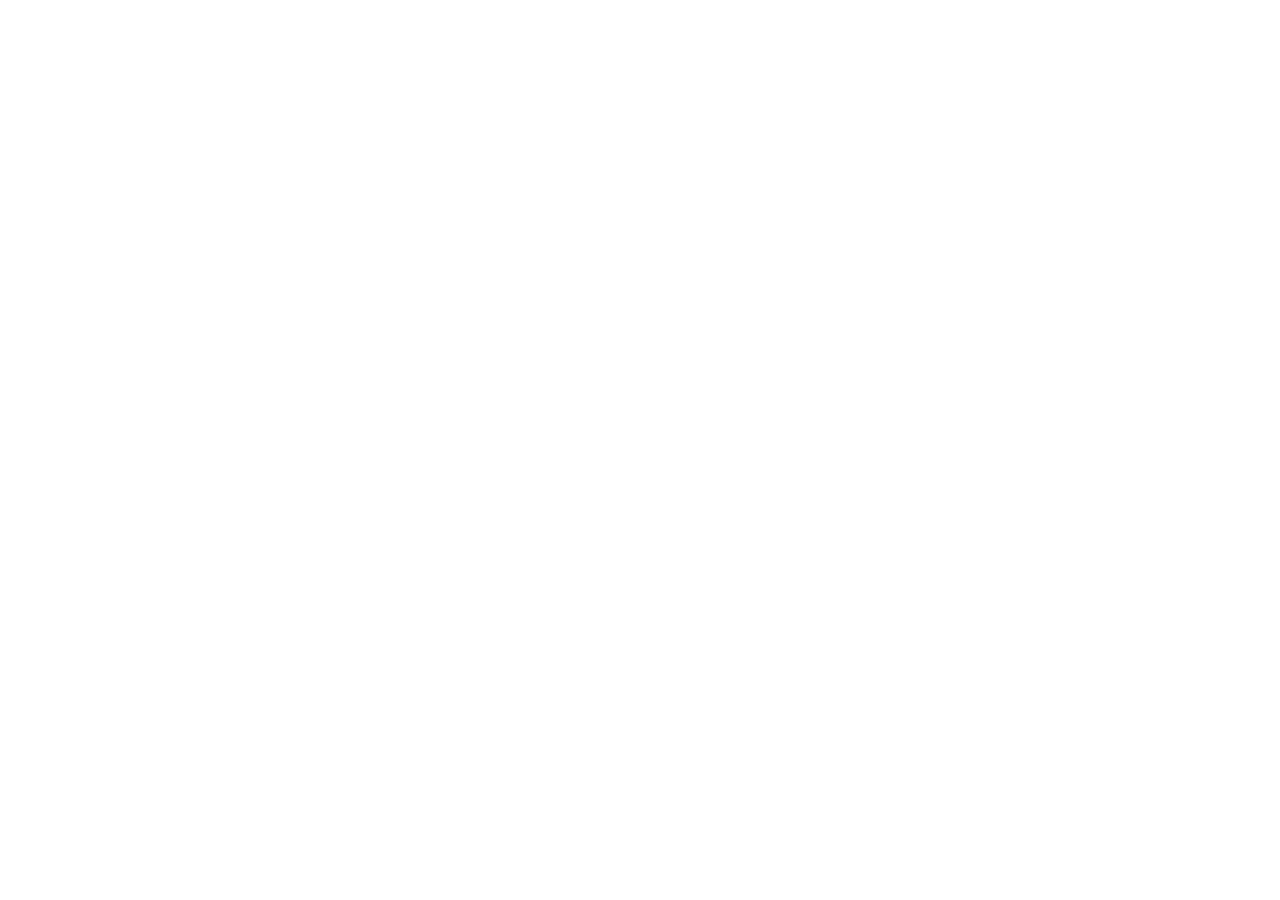
==== GuessNumber.html @ 8c8abf2a "add GuessNumber" ====
<!DOCTYPE html>
<html lang="en">
<head>
    <meta charset="UTF-8">
    <meta name="viewport" content="width=device-width, initial-scale=1.0">
    <title>Игры</title>
    <link rel="preconnect" href="https://fonts.googleapis.com">
    <link rel="preconnect" href="https://fonts.gstatic.com" crossorigin>
    <link href="https://fonts.googleapis.com/css2?family=Montserrat:ital,wght@0,100..900;1,100..900&display=swap" rel="stylesheet">
    <link rel="stylesheet" href="style.css">
</head>
<body>
        <script src="./hw-6.js"></script>
</body>
</html>
---- style.css ----
html {
  font-size: 16px;
}

* {
  box-sizing: border-box;
  margin: 0;
  padding: 0;
}

body {
  font-family: Montserrat, arial;
  font-size: 24px;
}

.center {
  padding-right: calc(50% - 600px);
  padding-left: calc(50% - 600px);
}

a,
input,
button,
select {
  font-family: Montserrat, arial;
}

.top {
  background-position: center;
  background-repeat: no-repeat;
  background-size: cover;
  position: relative;
}
.top__star {
  position: absolute;
  background-image: url("./img/Star2.png");
  background-size: contain;
  background-repeat: no-repeat;
  background-position: center;
  z-index: 2;
}
.top__star-left {
  top: 94px;
  left: 64px;
  width: 57px;
  height: 57px;
}
.top__star-right {
  top: 538px;
  left: 948px;
  width: 37px;
  height: 37px;
}
.top__star1 {
  position: absolute;
  background-image: url("./img/Star3.png");
  background-size: contain;
  background-repeat: no-repeat;
  background-position: center;
  z-index: 3;
}
.top__star1-left {
  top: 69px;
  left: 156px;
  width: 35px;
  height: 35px;
}
.top__star1-right {
  top: 568px;
  left: 1014px;
  width: 83px;
  height: 83px;
}
.top__star2 {
  position: absolute;
  background-image: url("./img/star1.png");
  background-size: contain;
  background-repeat: no-repeat;
  z-index: 3;
  background-position: right;
  width: 1320px;
  height: 720px;
}
.top__star3 {
  display: none;
}
.top__title {
  padding-top: 196px;
  max-width: 769px;
  font-family: Montserrat;
  font-weight: 700;
  font-style: Bold;
  font-size: 64px;
  line-height: 1, 5;
  letter-spacing: 0px;
  vertical-align: middle;
}
.top__entry {
  padding-top: 24px;
  max-width: 720px;
}
.top__link {
  margin-top: 48px;
  display: block;
  max-width: 248px;
}
.top__button, .mini-games__play {
  padding-bottom: 16px;
  padding-top: 16px;
  background: #202027;
  box-sizing: border-box;
  border-radius: 33px;
  width: 100%;
  height: 66px;
  font-size: 24px;
  line-height: 18px;
  color: #ffffff;
  border: none;
  transition: all 0.3s ease;
}
.top__button:hover, .mini-games__play:hover {
  color: #202027;
  background: rgba(222, 215, 215, 0.41);
  border: 1px solid #202027;
}

.top-index {
  background-image: url(./img/heder.png);
}

.header {
  padding-bottom: 156px;
}

.about-games {
  background: #202027;
  padding-bottom: 96px;
}
.about-games__link {
  display: block;
  text-decoration: none;
}
.about-games__link_order5 {
  padding-top: 32px;
}
.about-games__link:hover {
  transform: scale(107%);
}
.about-games__title, .mini-games__title {
  color: #FFFFFF;
  font-family: Montserrat;
  font-weight: 700;
  font-style: Bold;
  font-size: 64px;
  line-height: 100%;
  letter-spacing: 0px;
  vertical-align: middle;
  padding-top: 96px;
  padding-bottom: 24px;
}
.about-games__title_mob {
  display: none;
}
.about-games__descriptions {
  max-width: 788px;
  padding-bottom: 72px;
  color: #FFFFFF;
  font-family: Montserrat;
  font-weight: 400;
  font-style: Regular;
  font-size: 24px;
  line-height: 32px;
  letter-spacing: 0px;
  vertical-align: middle;
  padding-bottom: 36px;
}
.about-games__cards {
  display: grid;
  grid-template-columns: repeat(3, 1fr);
  grid-template-rows: repeat(3, auto);
  background: none;
}
.about-games__article {
  width: 378px;
  padding-bottom: 32px;
  opacity: 1;
  border-radius: 30px;
  background-color: #FFFFFF;
}
.about-games__button {
  margin-top: 32px;
  margin-bottom: 16px;
  margin-left: 32px;
  height: 36px;
  border-radius: 18px;
  opacity: 1;
  padding-top: 8px;
  padding-right: 16px;
  padding-bottom: 10px;
  padding-left: 16px;
  font-family: Montserrat;
  font-weight: 500;
  font-style: Medium;
  font-size: 16px;
}
.about-games__name {
  margin-right: 32px;
  margin-left: 32px;
  font-family: Montserrat;
  font-weight: 700;
  font-style: Bold;
  font-size: 32px;
  line-height: 100%;
  letter-spacing: 0px;
  vertical-align: middle;
  color: #202027;
  padding-right: 10px;
}
.about-games__description {
  display: none;
}
.about-games__button-play {
  display: none;
}
.about-games__quiz {
  display: block;
}

.mini-games {
  background: #202027;
  padding-bottom: 144px;
}
.mini-games__title {
  padding-top: 0;
}
.mini-games__card {
  display: flex;
  justify-content: space-between;
  background: white;
  border-radius: 50px;
  margin-top: 32px;
}
.mini-games__card_reverse {
  flex-direction: row-reverse;
}
.mini-games__discr {
  padding-left: 48px;
}
.mini-games__name {
  font-family: Montserrat;
  font-weight: 700;
  font-style: Bold;
  font-size: 48px;
  padding-top: 48px;
  padding-bottom: 24px;
  padding-right: 48px;
}
.mini-games__discription {
  padding-right: 95px;
}
.mini-games__link {
  max-width: 248px;
  display: block;
  margin-top: 36px;
}
.mini-games__img {
  width: 600px;
  height: 500px;
}

.footer__pravo {
  padding-top: 60px;
  padding-bottom: 60px;
  background: #BDED35;
  width: 100vw;
  text-align: center;
  font-family: Montserrat;
  font-weight: 600;
  font-style: SemiBold;
  font-size: 24px;
}

@media (max-width: 767px) {
  .top__star2 {
    display: none;
  }
  .top__title {
    text-align: center;
    font-size: 40px;
    padding-top: 147px;
  }
  .top__entry {
    font-size: 16px;
  }
  .top__entry {
    text-align: center;
  }
  .top__link {
    margin-left: auto;
    margin-right: auto;
  }
  .top__button, .mini-games__play {
    height: 55px;
    font-size: 16px;
    width: 100%;
  }
  .top__star {
    position: absolute;
    background-image: url("./img/Star2.png");
    background-size: contain;
    background-repeat: no-repeat;
    background-position: center;
    z-index: 2;
  }
  .top__star-left {
    top: 97px;
    left: 37px;
    width: 35px;
    height: 35px;
  }
  .top__star-right {
    top: 557px;
    left: 256px;
    width: 18px;
    height: 18px;
  }
  .top__star1 {
    position: absolute;
    background-image: url("./img/Star3.png");
    background-size: contain;
    background-repeat: no-repeat;
    background-position: center;
    z-index: 3;
  }
  .top__star1-left {
    top: 64px;
    left: 92px;
    width: 21px;
    height: 21px;
  }
  .top__star1-right {
    top: 580px;
    left: 286px;
    width: 40px;
    height: 40px;
  }
  .top__star3 {
    display: block;
    position: absolute;
    background-image: url("./img/Star.png");
    background-size: contain;
    background-repeat: no-repeat;
    background-position: right;
    z-index: 3;
    width: 100vw;
    height: 150px;
    left: 0;
    top: 0;
  }
  .center {
    padding-right: calc(50% - 172px);
    padding-left: calc(50% - 172px);
  }
  .about-games {
    display: none;
  }
  .mini-games {
    padding-bottom: 10px;
  }
  .mini-games__card {
    flex-direction: column-reverse;
  }
  .mini-games__card_reverse {
    flex-direction: column-reverse;
  }
  .mini-games__title {
    padding-top: 48px;
    padding-bottom: 48px;
    font-size: 40px;
  }
  .mini-games__name {
    font-family: Montserrat;
    font-weight: 700;
    font-style: Bold;
    font-size: 32px;
    padding-top: 24px;
  }
  .mini-games__discr {
    padding-left: 24px;
  }
  .mini-games__discription {
    font-family: Montserrat;
    font-weight: 400;
    font-style: Regular;
    font-size: 16px;
    padding-right: 40px;
  }
  .mini-games__link {
    margin-top: 8px;
    max-width: 285px;
  }
  .mini-games__play {
    margin-top: 24px;
  }
  .mini-games__play {
    margin-bottom: 32px;
  }
  .mini-games__img {
    width: 344px;
    height: auto;
  }
  .footer__pravo {
    padding-top: 40px;
    padding-bottom: 40px;
    font-size: 16px;
  }
}/*# sourceMappingURL=style.css.map */
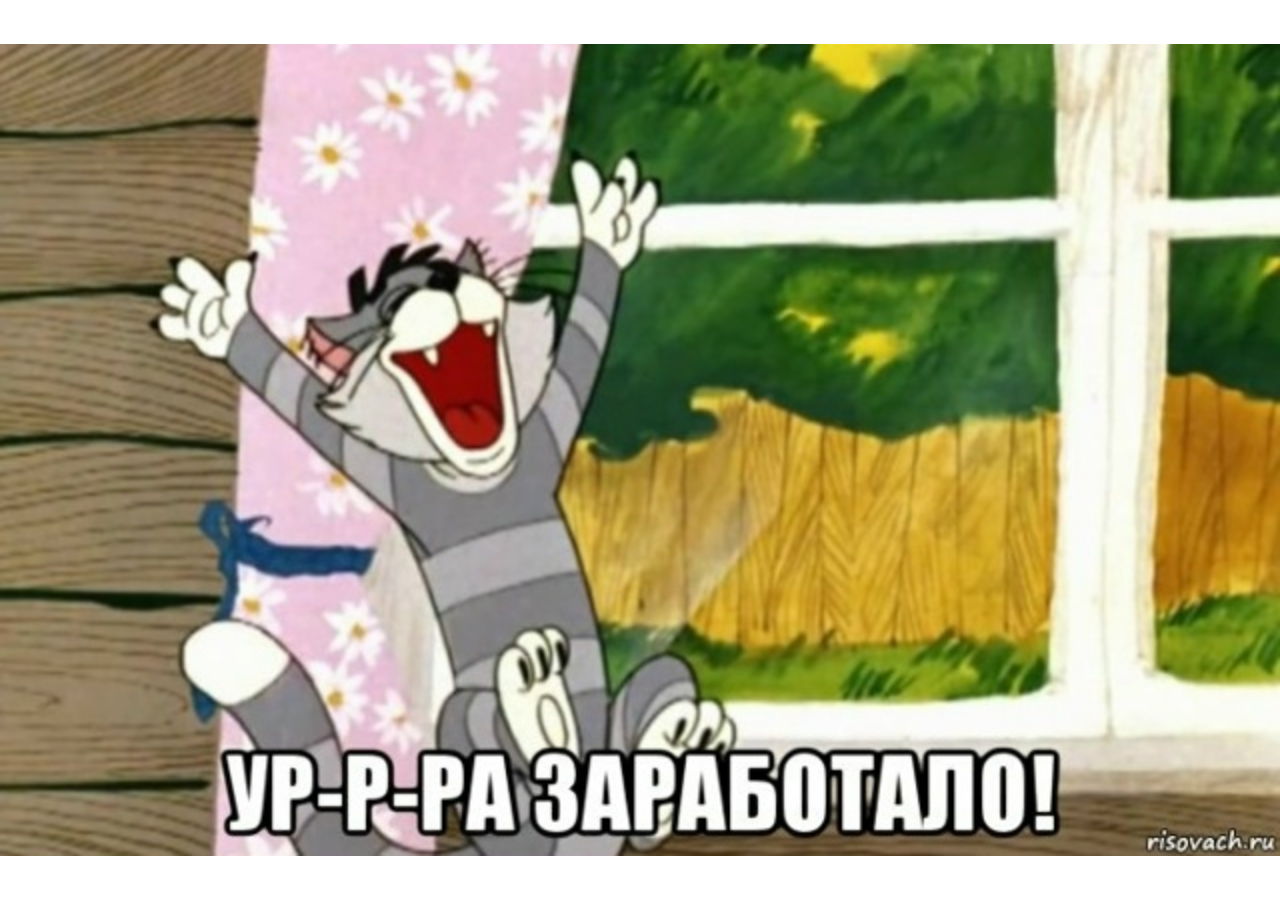
==== commit 70cbdc2a: "Merge pull request #9 from Aleks7487/function Function" ====
--- a/GuessNumber.html
+++ b/GuessNumber.html
@@ -3,13 +3,16 @@
 <head>
     <meta charset="UTF-8">
     <meta name="viewport" content="width=device-width, initial-scale=1.0">
-    <title>Игры</title>
+    <title>Угадай число</title>
     <link rel="preconnect" href="https://fonts.googleapis.com">
     <link rel="preconnect" href="https://fonts.gstatic.com" crossorigin>
     <link href="https://fonts.googleapis.com/css2?family=Montserrat:ital,wght@0,100..900;1,100..900&display=swap" rel="stylesheet">
     <link rel="stylesheet" href="style.css">
 </head>
 <body>
-        <script src="./hw-6.js"></script>
+    <div class="game">
+        <!-- <img src="./img/FYhb9bpjBOB1APLsQh96a1MbOf3uPWFqnzOGhm6cNUhLxwmoaegSkPtREHzq_rBUji9fLdlayVhj0VCTc8-L-iwy.jpg" alt=""> -->
+    </div>
+        <script src="./GuessNumber.js"></script>
 </body>
 </html>
--- a/style.css
+++ b/style.css
@@ -222,7 +222,7 @@
 .about-games__button-play {
   display: none;
 }
-.about-games__quiz {
+.about-games__play {
   display: block;
 }
 
@@ -278,6 +278,15 @@
   font-weight: 600;
   font-style: SemiBold;
   font-size: 24px;
+}
+
+.game {
+  width: 100vw;
+  height: 100vh;
+  background-image: url(./img/FYhb9bpjBOB1APLsQh96a1MbOf3uPWFqnzOGhm6cNUhLxwmoaegSkPtREHzq_rBUji9fLdlayVhj0VCTc8-L-iwy.jpg);
+  background-repeat: no-repeat;
+  background-position: center;
+  background-size: contain;
 }
 
 @media (max-width: 767px) {
